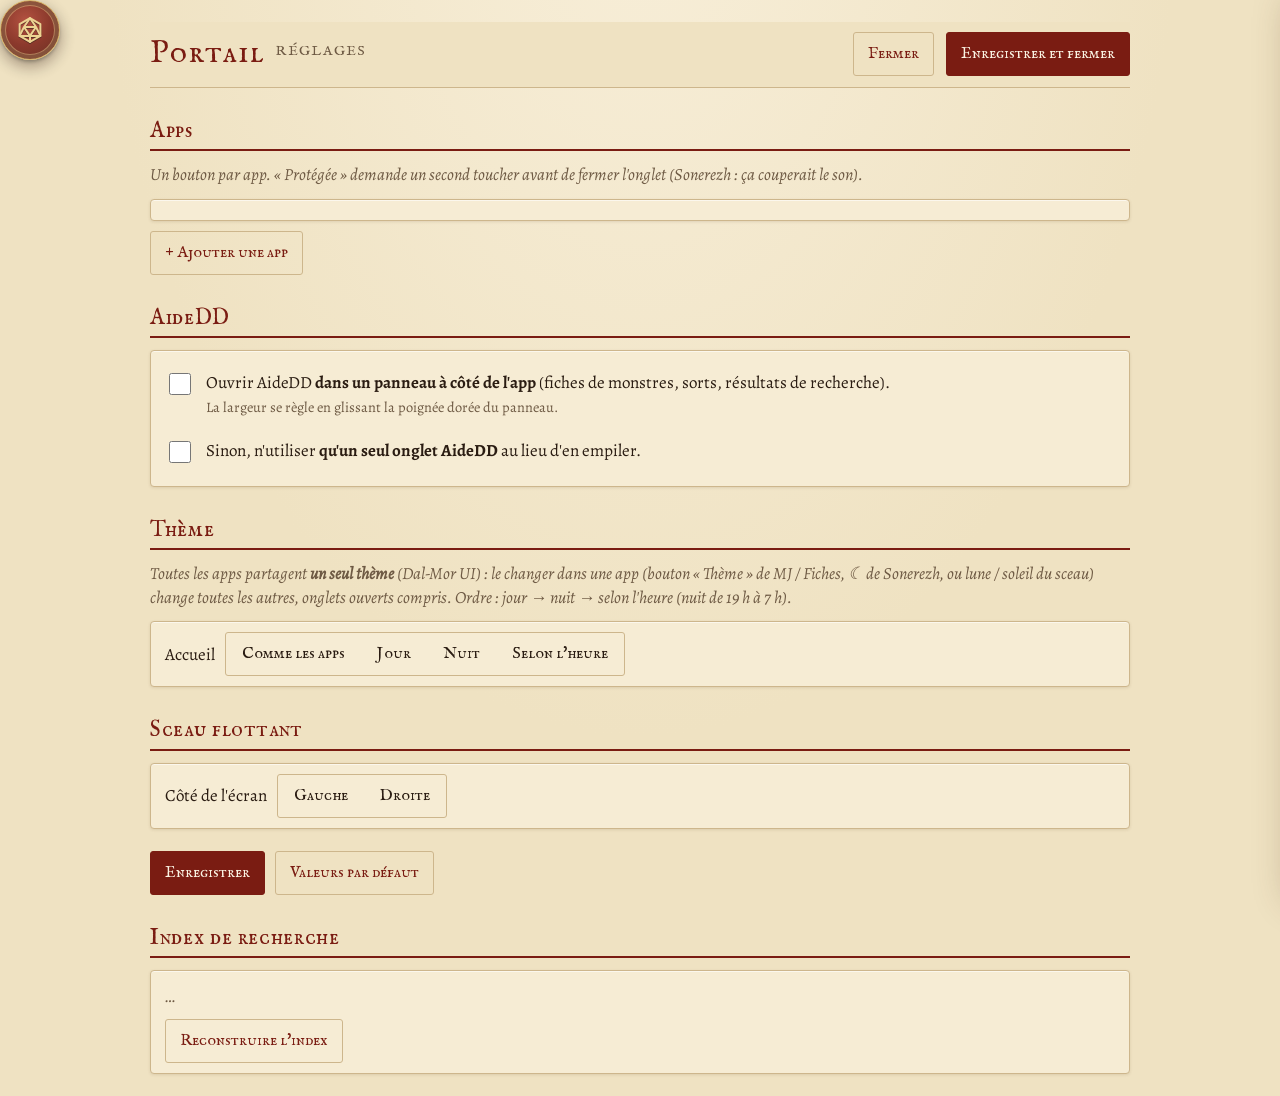
==== portail/options.html @ f4e30fb0 "Dal-Mor UI : thème commun jour / nuit, polices, portail - theme.css : variables communes pour les de" ====
<!doctype html>
<html lang="fr">
<head>
<meta charset="utf-8">
<title>Réglages — Portail</title>
<link rel="icon" href="icons/48.png">
<style>
@font-face{font-family:"PMJ Fell";src:url(fonts/im-fell-english-sc-latin-400-normal.woff2)}
@font-face{font-family:"PMJ Alegreya";src:url(fonts/alegreya-latin-400-normal.woff2)}
@font-face{font-family:"PMJ Alegreya";font-style:italic;src:url(fonts/alegreya-latin-400-italic.woff2)}
@font-face{font-family:"PMJ Alegreya";font-weight:700;src:url(fonts/alegreya-latin-700-normal.woff2)}
:root{--disp:"PMJ Fell",Georgia,serif;--body:"PMJ Alegreya",Georgia,serif}
body.nuit{--bg:#070d1c;--bg2:#0a1224;--card:#0e1830;--card2:#132042;--fg:#ece3cc;--muted:#8a93a9;--faint:#5b6479;
  --gold:#cfa955;--gold-hi:#ecd08a;--gold-dim:rgba(207,169,85,.38);--gold-soft:rgba(207,169,85,.12);--rule:rgba(207,169,85,.18);--red:#d06a58;--on-acc:#0a1224;
  --grad:radial-gradient(ellipse at 50% -20%,#14234a 0%,#070d1c 60%);--filet:linear-gradient(90deg,var(--gold) 0%,var(--gold) 55%,transparent 100%);
  --cadre-sh:inset 0 0 0 3px var(--card),inset 0 0 0 4px rgba(207,169,85,.16);color-scheme:dark}
body.jour{--bg:#efe2c2;--bg2:#fbf4e4;--card:#f6ecd4;--card2:#fbf4e4;--fg:#2a1c12;--muted:#6e5a44;--faint:#9c8565;
  --gold:#7a1c12;--gold-hi:#7a1c12;--gold-dim:#cdb68c;--gold-soft:rgba(122,28,18,.08);--rule:rgba(122,28,18,.14);--red:#7a1c12;--on-acc:#fbf4e4;
  --grad:radial-gradient(ellipse at 50% -20%,#f8efda 0%,#efe2c2 60%);--filet:var(--gold);
  --cadre-sh:0 1px 0 rgba(255,255,255,.6) inset,0 1px 3px rgba(80,50,20,.12);color-scheme:light}
*{box-sizing:border-box}
body{margin:0;background:var(--bg) var(--grad) fixed;color:var(--fg);font:17px/1.4 var(--body);padding:22px}
main{max-width:980px;margin:auto}
header{position:sticky;top:0;z-index:4;background:var(--bg);display:flex;align-items:center;gap:12px;padding-top:10px;padding-bottom:10px;border-bottom:1px solid var(--gold-dim);margin-bottom:8px}
h1,h2{font-family:var(--disp);font-weight:400;margin:0;color:var(--gold-hi)}
h1{font-size:2rem;letter-spacing:.04em}
header small{font-family:var(--disp);color:var(--muted);letter-spacing:.08em;margin-bottom:5px}
h2{font-size:1.35rem;letter-spacing:.03em;padding-bottom:5px;position:relative;margin:28px 0 12px}
h2::after{content:"";position:absolute;left:0;right:0;bottom:0;height:2px;background:var(--filet)}
.cadre{background:var(--card);border:1px solid var(--gold-dim);border-radius:4px;box-shadow:var(--cadre-sh);padding:10px 14px}
.aide{color:var(--muted);font-style:italic;margin:6px 0 12px}
.app{display:grid;grid-template-columns:auto 150px 1fr auto auto;gap:10px;align-items:center;padding:10px 0;border-bottom:1px solid var(--rule)}
.app:last-child{border-bottom:0}
.app .more{grid-column:2/-1;display:flex;gap:10px;align-items:center}
input[type=text]{width:100%;min-height:44px;background:var(--bg2);color:var(--fg);border:1px solid var(--gold-dim);border-radius:3px;padding:0 10px;font:inherit}
input[type=text]::placeholder{color:var(--faint);font-style:italic}
input:focus{outline:none;border-color:var(--gold)}
.btn{display:inline-flex;align-items:center;justify-content:center;gap:6px;min-height:44px;padding:0 14px;background:transparent;border:1px solid var(--gold-dim);border-radius:3px;color:var(--gold-hi);font-family:var(--disp);font-size:1rem;cursor:pointer}
.btn:active{background:var(--gold-soft)}
.btn.plein{background:var(--gold);border-color:var(--gold);color:var(--on-acc)}
.btn.rouge{border-color:var(--red);color:var(--red)}
.btn.ico{width:44px;padding:0}
.btn svg,.ic-btn svg{width:24px;height:24px}
.ic-btn{width:52px;height:52px;display:grid;place-items:center;color:var(--gold);background:var(--bg2);border:1px solid var(--gold-dim);border-radius:3px;cursor:pointer;position:relative}
.picker{position:absolute;top:56px;left:0;z-index:5;display:none;grid-template-columns:repeat(6,46px);gap:6px;padding:8px;background:var(--card2);border:1px solid var(--gold);border-radius:4px}
.picker.on{display:grid}
.picker button{width:46px;height:46px;display:grid;place-items:center;color:var(--gold);background:transparent;border:1px solid transparent;border-radius:3px;cursor:pointer}
.picker button:hover,.picker button.on{border-color:var(--gold-dim);background:var(--gold-soft)}
label.ck{display:flex;gap:12px;align-items:flex-start;padding:10px 0;cursor:pointer}
label.ck input{width:22px;height:22px;accent-color:var(--gold);margin-top:2px;flex:none}
.seg{flex:none;display:inline-flex;border:1px solid var(--gold-dim);border-radius:3px;overflow:hidden}
.seg button{min-height:42px;padding:0 16px;background:transparent;border:0;color:var(--fg);font-family:var(--disp);font-size:1rem;cursor:pointer}
.seg button.on{background:var(--gold);color:var(--on-acc)}
.row{display:flex;gap:10px;align-items:center;flex-wrap:wrap}
#msg{color:var(--gold);font-style:italic}
.small{font-size:.9rem;color:var(--muted)}
</style>
</head>
<body class="jour">
<main>
  <header><h1>Portail</h1><small>RÉGLAGES</small><span style="flex:1"></span>
    <button class="btn" id="quit" title="Fermer sans enregistrer">Fermer</button>
    <button class="btn plein" id="saveQuit">Enregistrer et fermer</button></header>

  <h2>Apps</h2>
  <p class="aide">Un bouton par app. « Protégée » demande un second toucher avant de fermer l'onglet (Sonerezh : ça couperait le son).</p>
  <div class="cadre" id="apps"></div>
  <div class="row" style="margin-top:10px"><button class="btn" id="add">+ Ajouter une app</button></div>

  <h2>AideDD</h2>
  <div class="cadre">
    <label class="ck"><input type="checkbox" id="panel"><span>Ouvrir AideDD <b>dans un panneau à côté de l'app</b> (fiches de monstres, sorts, résultats de recherche).<br><span class="small">La largeur se règle en glissant la poignée dorée du panneau.</span></span></label>
    <label class="ck"><input type="checkbox" id="reuse"><span>Sinon, n'utiliser <b>qu'un seul onglet AideDD</b> au lieu d'en empiler.</span></label>
  </div>

  <h2>Thème</h2>
  <p class="aide">Toutes les apps partagent <b>un seul thème</b> (Dal-Mor UI) : le changer dans une app (bouton « Thème » de MJ / Fiches, ☾ de Sonerezh, ou lune / soleil du sceau) change toutes les autres, onglets ouverts compris. Ordre : jour → nuit → selon l'heure (nuit de 19 h à 7 h).</p>
  <div class="cadre row"><span>Accueil</span><div class="seg" id="hubTheme"><button data-v="commun">Comme les apps</button><button data-v="jour">Jour</button><button data-v="nuit">Nuit</button><button data-v="heure">Selon l'heure</button></div></div>

  <h2>Sceau flottant</h2>
  <div class="cadre row"><span>Côté de l'écran</span><div class="seg" id="side"><button data-v="left">Gauche</button><button data-v="right">Droite</button></div></div>

  <div class="row" style="margin-top:22px"><button class="btn plein" id="save">Enregistrer</button><button class="btn" id="reset">Valeurs par défaut</button><span id="msg"></span></div>

  <h2>Index de recherche</h2>
  <div class="cadre"><p id="idx" class="aide" style="margin:4px 0 10px">…</p><button class="btn" id="rebuild">Reconstruire l'index</button></div>
</main>
<script src="icons.js"></script>
<script src="options.js"></script>
<script src="dock.js"></script>
</body>
</html>
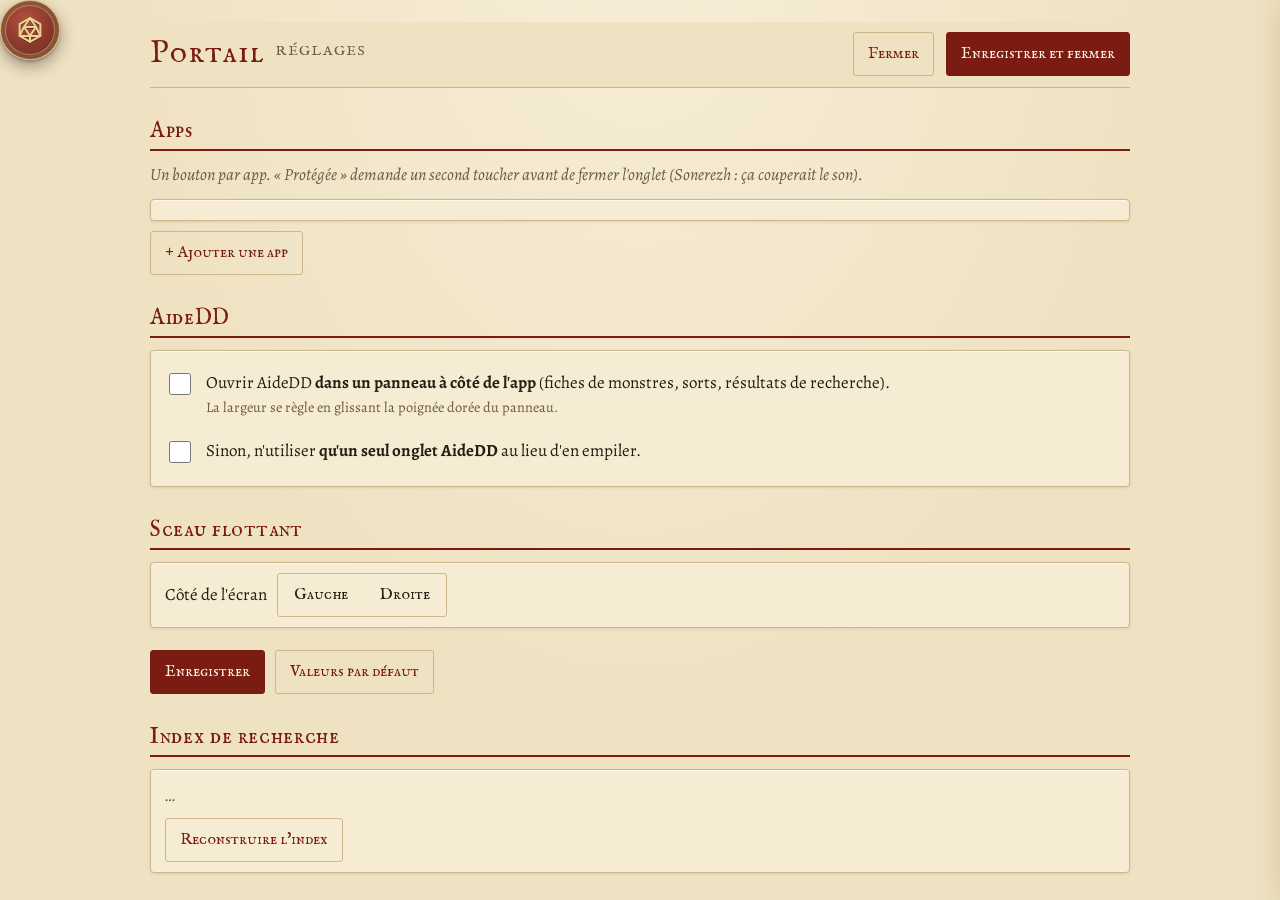
==== commit 434fb2d2: "Thème par app, changé uniquement depuis le d20 du Portail - theme.js : clé localStorage par app (dal" ====
--- a/portail/options.html
+++ b/portail/options.html
@@ -73,10 +73,6 @@
     <label class="ck"><input type="checkbox" id="reuse"><span>Sinon, n'utiliser <b>qu'un seul onglet AideDD</b> au lieu d'en empiler.</span></label>
   </div>
 
-  <h2>Thème</h2>
-  <p class="aide">Toutes les apps partagent <b>un seul thème</b> (Dal-Mor UI) : le changer dans une app (bouton « Thème » de MJ / Fiches, ☾ de Sonerezh, ou lune / soleil du sceau) change toutes les autres, onglets ouverts compris. Ordre : jour → nuit → selon l'heure (nuit de 19 h à 7 h).</p>
-  <div class="cadre row"><span>Accueil</span><div class="seg" id="hubTheme"><button data-v="commun">Comme les apps</button><button data-v="jour">Jour</button><button data-v="nuit">Nuit</button><button data-v="heure">Selon l'heure</button></div></div>
-
   <h2>Sceau flottant</h2>
   <div class="cadre row"><span>Côté de l'écran</span><div class="seg" id="side"><button data-v="left">Gauche</button><button data-v="right">Droite</button></div></div>
 
